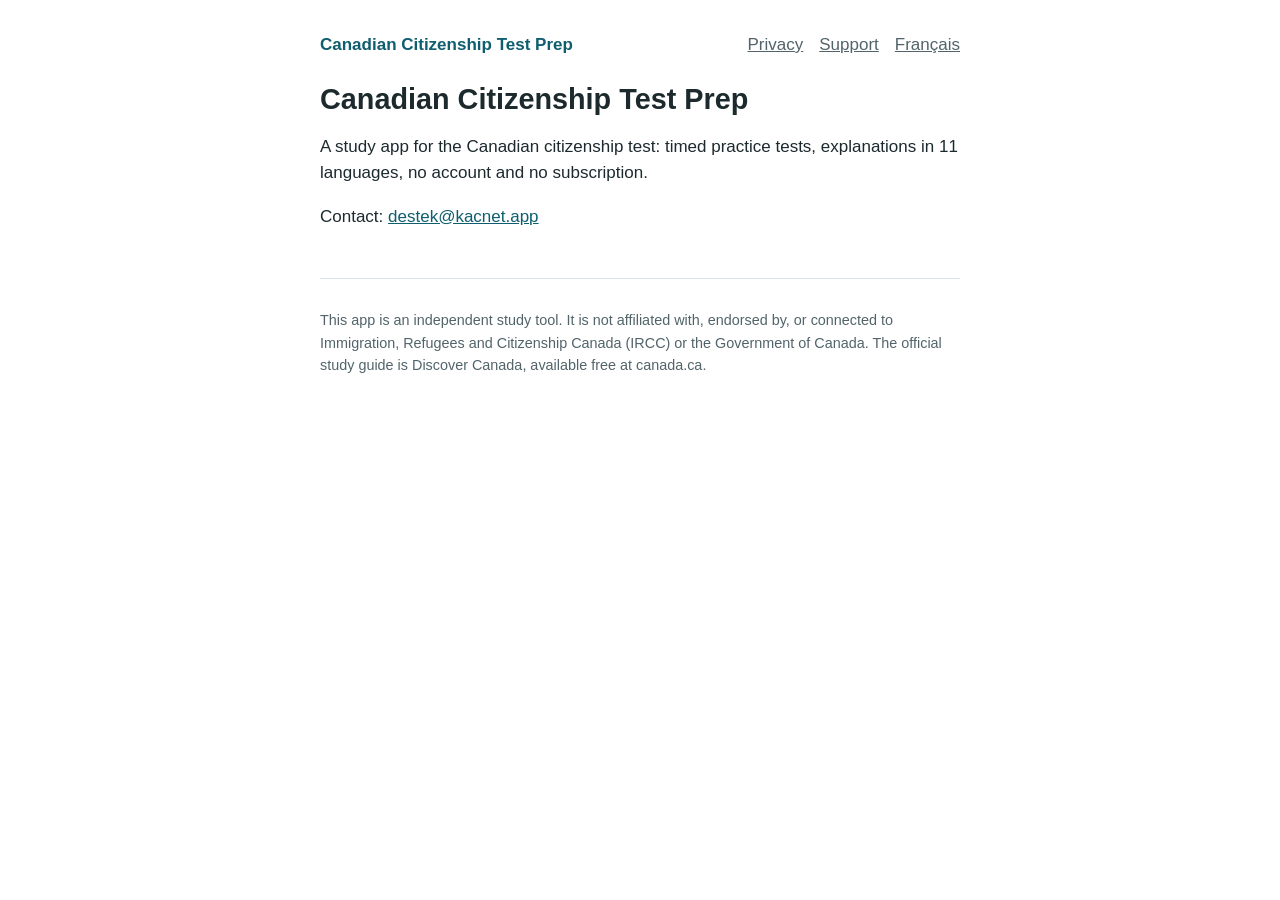
==== index.html @ 60f6a5eb "Update support and privacy pages" ====
<!doctype html>
<html lang="en">
<head>
<meta charset="utf-8">
<meta name="viewport" content="width=device-width, initial-scale=1">
<title>Canadian Citizenship Test Prep</title>
<link rel="stylesheet" href="style.css">
</head>
<body>
<main>
<header>
  <span class="app">Canadian Citizenship Test Prep</span>
  <nav><a href="privacy/">Privacy</a><a href="support/">Support</a><a href="fr/" lang="fr">Français</a></nav>
</header>
<h1>Canadian Citizenship Test Prep</h1>
<p>A study app for the Canadian citizenship test: timed practice tests, explanations in 11 languages, no account and no subscription.</p>
<p>Contact: <a href="mailto:destek@kacnet.app">destek@kacnet.app</a></p>
<footer><p>This app is an independent study tool. It is not affiliated with, endorsed by, or connected to Immigration, Refugees and Citizenship Canada (IRCC) or the Government of Canada. The official study guide is Discover Canada, available free at canada.ca.</p></footer>
</main>
</body>
</html>
---- style.css ----
:root {
  --bg: #ffffff;
  --text: #1c2a2e;
  --muted: #52646a;
  --accent: #0e5e6f;
  --rule: #d9e2e4;
  color-scheme: light dark;
}
@media (prefers-color-scheme: dark) {
  :root {
    --bg: #101a1d;
    --text: #e6eef0;
    --muted: #a3b5ba;
    --accent: #6cc3d3;
    --rule: #2a3a3f;
  }
}
* { box-sizing: border-box; }
body {
  margin: 0;
  background: var(--bg);
  color: var(--text);
  font: 17px/1.55 -apple-system, BlinkMacSystemFont, "Segoe UI", Roboto, sans-serif;
}
main { max-width: 42rem; margin: 0 auto; padding: 2rem 1rem 4rem; }
header { display: flex; justify-content: space-between; align-items: baseline; gap: 1rem; flex-wrap: wrap; }
.app { font-weight: 600; color: var(--accent); text-decoration: none; }
nav a { color: var(--muted); margin-left: 1rem; }
h1 { font-size: 1.8rem; line-height: 1.2; margin: 1.5rem 0 0.25rem; }
h2 { font-size: 1.2rem; margin: 2rem 0 0.5rem; }
.updated, .note { color: var(--muted); font-size: 0.95rem; }
a { color: var(--accent); }
table { width: 100%; border-collapse: collapse; font-size: 0.95rem; }
th, td { text-align: left; vertical-align: top; padding: 0.5rem 0.5rem 0.5rem 0; border-bottom: 1px solid var(--rule); }
footer { margin-top: 3rem; padding-top: 1rem; border-top: 1px solid var(--rule); color: var(--muted); font-size: 0.9rem; }
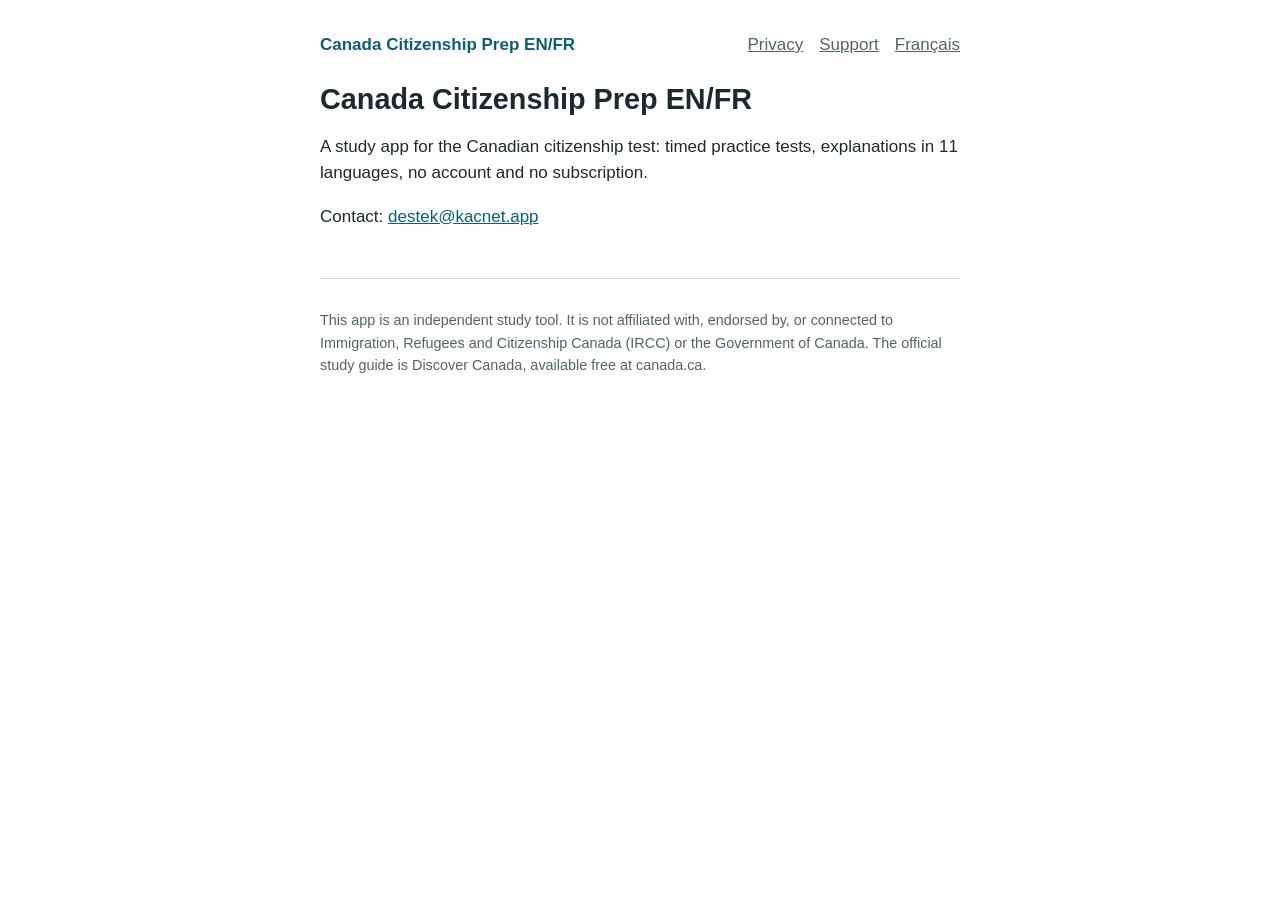
==== commit ab3b7685: "Update support and privacy pages" ====
--- a/index.html
+++ b/index.html
@@ -3,16 +3,16 @@
 <head>
 <meta charset="utf-8">
 <meta name="viewport" content="width=device-width, initial-scale=1">
-<title>Canadian Citizenship Test Prep</title>
+<title>Canada Citizenship Prep EN/FR</title>
 <link rel="stylesheet" href="style.css">
 </head>
 <body>
 <main>
 <header>
-  <span class="app">Canadian Citizenship Test Prep</span>
+  <span class="app">Canada Citizenship Prep EN/FR</span>
   <nav><a href="privacy/">Privacy</a><a href="support/">Support</a><a href="fr/" lang="fr">Français</a></nav>
 </header>
-<h1>Canadian Citizenship Test Prep</h1>
+<h1>Canada Citizenship Prep EN/FR</h1>
 <p>A study app for the Canadian citizenship test: timed practice tests, explanations in 11 languages, no account and no subscription.</p>
 <p>Contact: <a href="mailto:destek@kacnet.app">destek@kacnet.app</a></p>
 <footer><p>This app is an independent study tool. It is not affiliated with, endorsed by, or connected to Immigration, Refugees and Citizenship Canada (IRCC) or the Government of Canada. The official study guide is Discover Canada, available free at canada.ca.</p></footer>
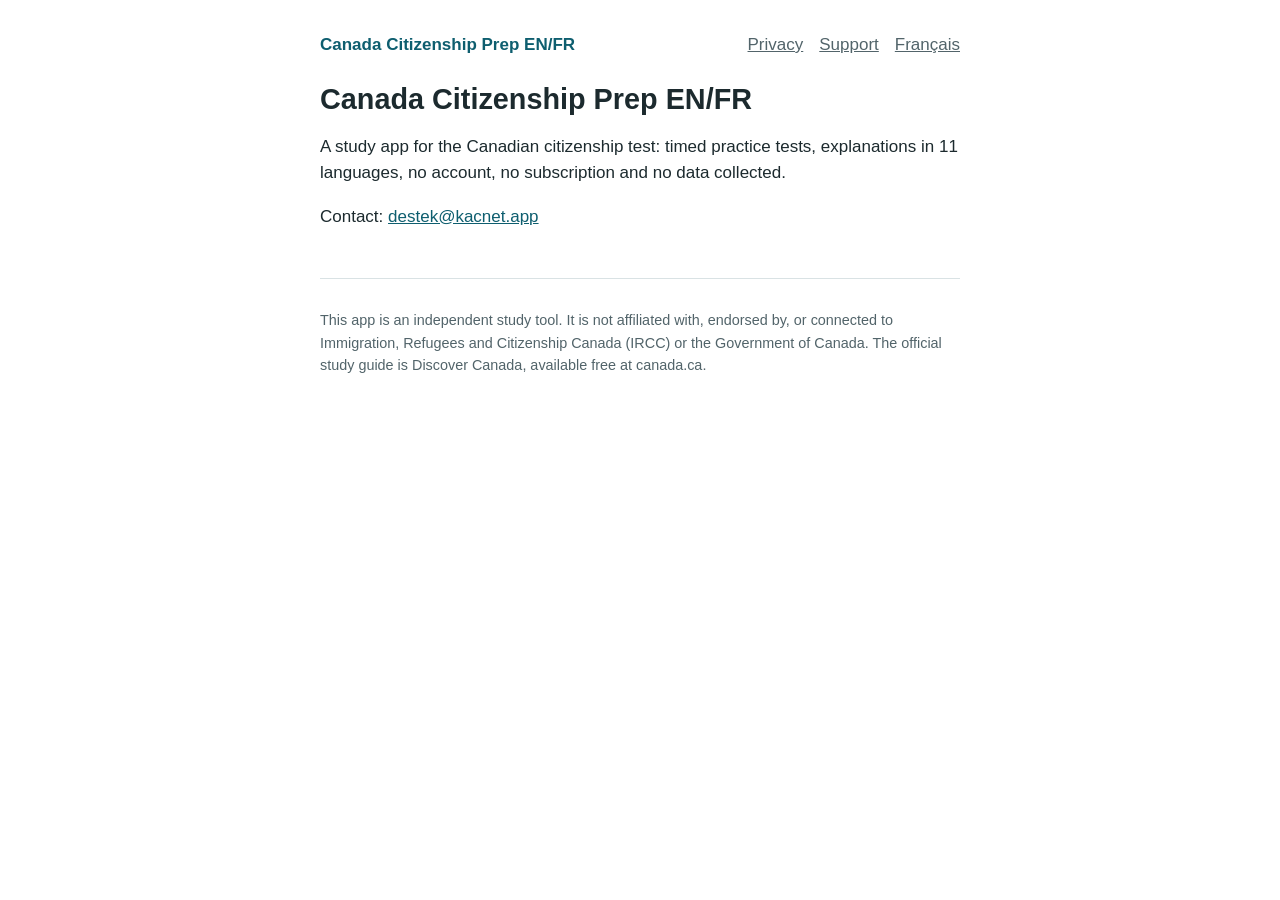
==== commit 80e910ee: "Update support and privacy pages" ====
--- a/index.html
+++ b/index.html
@@ -13,7 +13,7 @@
   <nav><a href="privacy/">Privacy</a><a href="support/">Support</a><a href="fr/" lang="fr">Français</a></nav>
 </header>
 <h1>Canada Citizenship Prep EN/FR</h1>
-<p>A study app for the Canadian citizenship test: timed practice tests, explanations in 11 languages, no account and no subscription.</p>
+<p>A study app for the Canadian citizenship test: timed practice tests, explanations in 11 languages, no account, no subscription and no data collected.</p>
 <p>Contact: <a href="mailto:destek@kacnet.app">destek@kacnet.app</a></p>
 <footer><p>This app is an independent study tool. It is not affiliated with, endorsed by, or connected to Immigration, Refugees and Citizenship Canada (IRCC) or the Government of Canada. The official study guide is Discover Canada, available free at canada.ca.</p></footer>
 </main>
